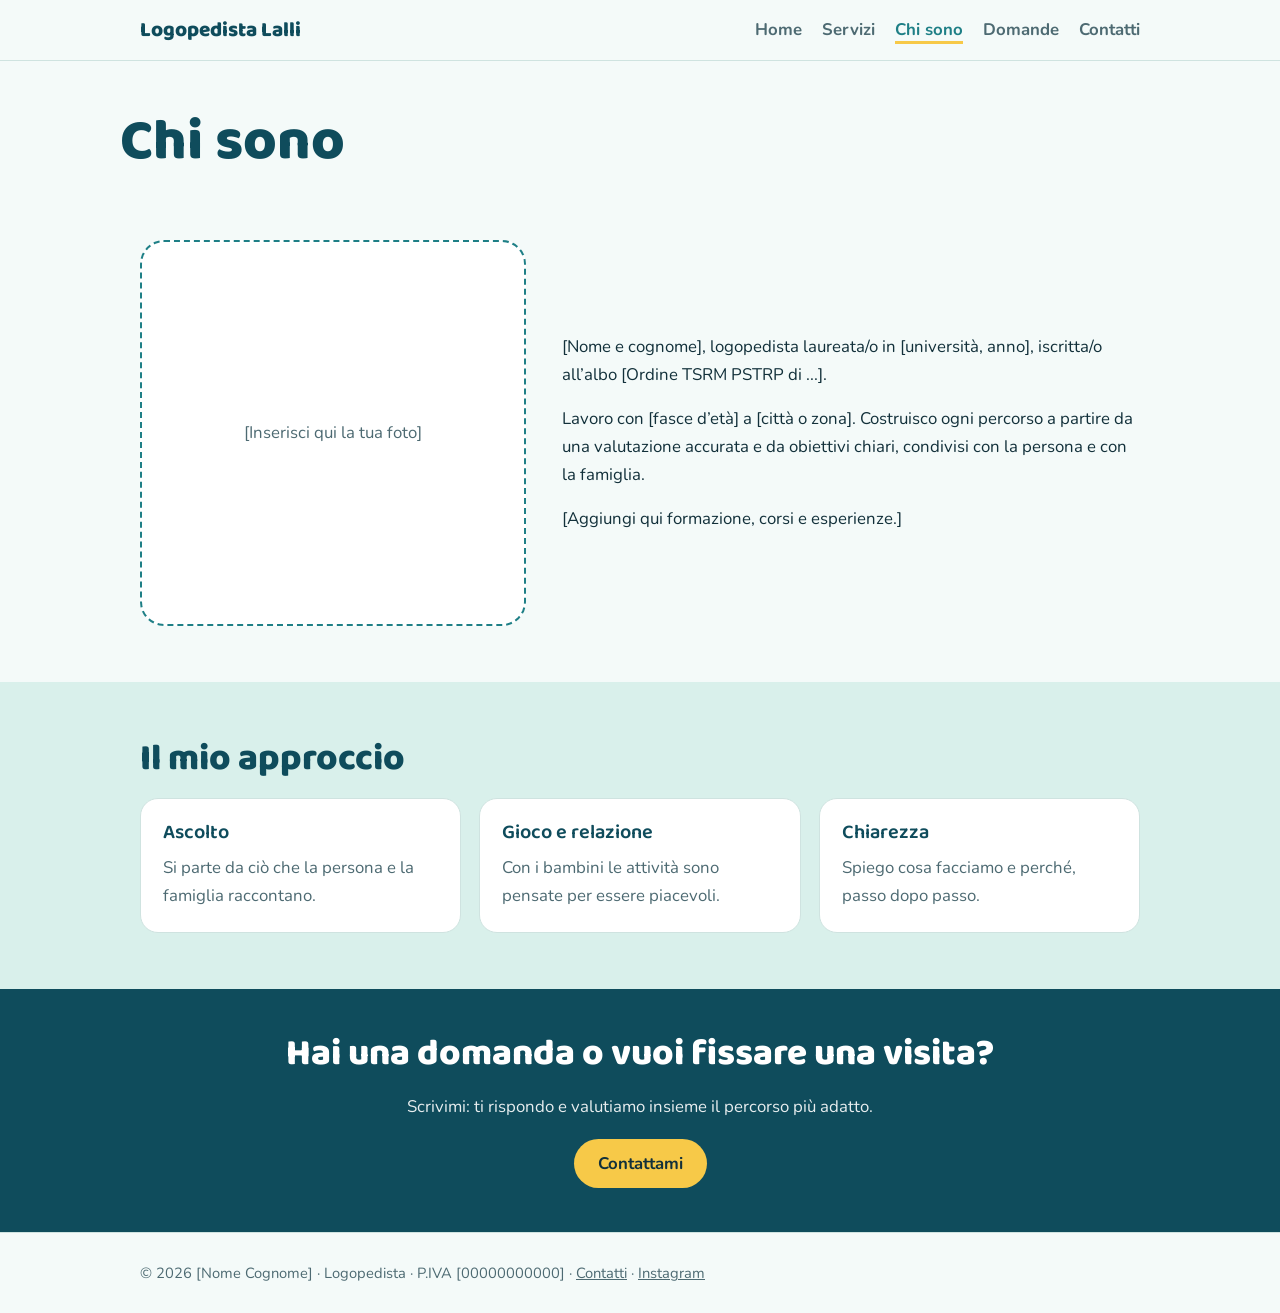
==== chi-sono.html @ b31ea527 "Add files via upload" ====
<!DOCTYPE html>
<html lang="it">
<head>
<meta charset="utf-8">
<meta name="viewport" content="width=device-width, initial-scale=1, viewport-fit=cover">
<title>Chi sono · Logopedista Lalli</title>
<meta name="description" content="Formazione e approccio della logopedista.">
<link rel="stylesheet" href="https://fonts.googleapis.com/css2?family=Baloo+2:wght@600;800&family=Nunito:wght@400;600;700&display=swap">
<link rel="stylesheet" href="style.css">
</head>
<body>
<header>
  <div class="wrap">
    <nav aria-label="Principale">
      <a class="logo" href="index.html">Logopedista Lalli</a>
      <button class="menu" id="menuBtn" aria-expanded="false" aria-controls="menu">Menu</button>
      <ul id="menu"><li><a href="index.html">Home</a></li><li><a href="servizi.html">Servizi</a></li><li><a href="chi-sono.html" class="active" aria-current="page">Chi sono</a></li><li><a href="faq.html">Domande</a></li><li><a href="contatti.html">Contatti</a></li></ul>
    </nav>
  </div>
</header>
<main>
<div class="wrap page-head"><h1>Chi sono</h1></div>
<section style="padding-top:8px"><div class="wrap about">
  <div class="photo">[Inserisci qui la tua foto]</div>
  <div>
    <p>[Nome e cognome], logopedista laureata/o in [università, anno], iscritta/o all’albo [Ordine TSRM PSTRP di ...].</p>
    <p>Lavoro con [fasce d’età] a [città o zona]. Costruisco ogni percorso a partire da una valutazione accurata e da obiettivi chiari, condivisi con la persona e con la famiglia.</p>
    <p>[Aggiungi qui formazione, corsi e esperienze.]</p>
  </div>
</div></section>
<section class="alt"><div class="wrap">
  <h2>Il mio approccio</h2>
  <div class="grid">
    <article class="card"><h3>Ascolto</h3><p>Si parte da ciò che la persona e la famiglia raccontano.</p></article>
    <article class="card"><h3>Gioco e relazione</h3><p>Con i bambini le attività sono pensate per essere piacevoli.</p></article>
    <article class="card"><h3>Chiarezza</h3><p>Spiego cosa facciamo e perché, passo dopo passo.</p></article>
  </div>
</div></section>
<section class="cta-band"><div class="wrap"><h2>Hai una domanda o vuoi fissare una visita?</h2><p>Scrivimi: ti rispondo e valutiamo insieme il percorso più adatto.</p><a class="btn" href="contatti.html">Contattami</a></div></section>
</main>
<footer><div class="wrap">© <span id="y"></span> [Nome Cognome] · Logopedista · P.IVA [00000000000] · <a href="contatti.html">Contatti</a> · <a href="https://www.instagram.com/logopedistalalli/" target="_blank" rel="noopener">Instagram</a></div></footer>
<script src="script.js" defer></script>
</body>
</html>
---- style.css ----
:root{
  --bg:#F4FAF9; --surface:#FFFFFF; --ink:#12303A; --muted:#4D6A72;
  --teal:#1E7F86; --teal-d:#0F4C5C; --sun:#F7C948; --mint:#D9F0EB; --line:#CFE3E0;
  --head:"Baloo 2","Trebuchet MS",sans-serif; --body:"Nunito","Segoe UI",sans-serif;
  box-sizing:border-box; padding-top:env(safe-area-inset-top,0px); padding-bottom:env(safe-area-inset-bottom,0px);
}
@media (prefers-color-scheme:dark){
  :root:not([data-theme="light"]){--bg:#0D2228;--surface:#143039;--ink:#E8F4F2;--muted:#9FBDC0;--teal:#5CC4C9;--teal-d:#E8F4F2;--mint:#17414A;--line:#245059}
}
:root[data-theme="dark"]{--bg:#0D2228;--surface:#143039;--ink:#E8F4F2;--muted:#9FBDC0;--teal:#5CC4C9;--teal-d:#E8F4F2;--mint:#17414A;--line:#245059}
*{box-sizing:border-box}
html{scroll-behavior:smooth;scroll-padding-top:70px}
body{margin:0;background:var(--bg);color:var(--ink);font:400 1.05rem/1.65 var(--body)}
a{color:inherit}
:focus-visible{outline:3px solid var(--sun);outline-offset:3px}
.wrap{max-width:1040px;margin:0 auto;padding:0 20px}
header{position:sticky;top:0;z-index:5;background:var(--bg);border-bottom:1px solid var(--line)}
nav{display:flex;align-items:center;justify-content:space-between;gap:12px;min-height:60px}
.logo{font:800 1.3rem var(--head);text-decoration:none;color:var(--teal-d)}
nav ul{display:flex;gap:20px;list-style:none;margin:0;padding:0}
nav ul a{text-decoration:none;font-weight:700;color:var(--muted)}
nav ul a:hover{color:var(--teal)}
.menu{display:none;background:none;border:2px solid var(--line);border-radius:10px;color:var(--ink);padding:6px 12px;font:700 .95rem var(--body)}
.hero{padding:56px 0 48px;display:grid;grid-template-columns:1.1fr .9fr;gap:32px;align-items:center}
h1,h2,h3{font-family:var(--head);line-height:1.15;color:var(--teal-d);margin:0 0 .5em}
h1{font-size:clamp(2.2rem,5.5vw,3.6rem);font-weight:800}
h2{font-size:clamp(1.7rem,3.5vw,2.3rem);font-weight:800}
h3{font-size:1.25rem;font-weight:600}
.lead{color:var(--muted);font-size:1.15rem;max-width:34em}
.btn{display:inline-block;background:var(--sun);color:#12303A;font:700 1.05rem var(--body);padding:13px 24px;border-radius:999px;text-decoration:none;border:0;cursor:pointer}
.btn:hover{filter:brightness(.95)}
.btn.ghost{background:transparent;border:2px solid var(--teal);color:var(--teal);margin-left:10px}
.bubbles{position:relative;height:340px}
.b{position:absolute;display:grid;place-items:center;font:800 2.4rem var(--head);border-radius:50% 50% 50% 8px;color:var(--teal-d)}
.b1{width:170px;height:150px;background:var(--sun);top:10px;left:8%;color:#12303A;font-size:3.6rem;animation:pop .7s ease-out both}
.b2{width:130px;height:118px;background:var(--mint);top:150px;right:6%;border-radius:50% 50% 8px 50%}
.b3{width:110px;height:100px;background:var(--teal);color:#fff;bottom:0;left:22%}
.b4{width:70px;height:64px;background:var(--surface);border:2px solid var(--line);top:0;right:20%;font-size:1.3rem}
@keyframes pop{from{transform:scale(.4);opacity:0}to{transform:none;opacity:1}}
section{padding:56px 0}
.alt{background:var(--mint)}
.grid{display:grid;grid-template-columns:repeat(auto-fit,minmax(240px,1fr));gap:18px}
.card{background:var(--surface);border:1px solid var(--line);border-radius:18px;padding:22px}
.card p{margin:0;color:var(--muted)}
.about{display:grid;grid-template-columns:.8fr 1.2fr;gap:36px;align-items:center}
.photo{aspect-ratio:1;border-radius:24px;background:var(--surface);border:2px dashed var(--teal);display:grid;place-items:center;text-align:center;color:var(--muted);padding:20px}
details{background:var(--surface);border:1px solid var(--line);border-radius:14px;padding:14px 18px;margin-bottom:10px}
summary{cursor:pointer;font-weight:700}
details p{margin:.6em 0 0;color:var(--muted)}
.contact{display:grid;grid-template-columns:1fr 1fr;gap:36px}
form{display:grid;gap:12px}
label{font-weight:700;font-size:.95rem}
input,textarea,select{width:100%;font:inherit;color:var(--ink);background:var(--surface);border:2px solid var(--line);border-radius:12px;padding:11px 14px}
textarea{min-height:120px;resize:vertical}
.info p{margin:.2em 0 1em}
#msg{font-weight:700;color:var(--teal)}
footer{padding:28px 0;border-top:1px solid var(--line);color:var(--muted);font-size:.92rem}
@media (max-width:760px){
  .hero,.about,.contact{grid-template-columns:1fr}
  .bubbles{height:260px;order:-1}
  .menu{display:block}
  nav ul{display:none;position:absolute;top:60px;left:0;right:0;flex-direction:column;background:var(--bg);padding:14px 20px;border-bottom:1px solid var(--line)}
  nav ul.open{display:flex}
  .btn.ghost{margin:10px 0 0}
}
@media (prefers-reduced-motion:reduce){*{animation:none!important;scroll-behavior:auto!important}}

/* ---- Multipagina ---- */
nav ul a.active{color:var(--teal);border-bottom:3px solid var(--sun)}
.page-head{padding:48px 0 28px}
.page-head p{color:var(--muted);font-size:1.15rem;max-width:36em;margin:0}
.cta-band{background:var(--teal-d);color:#fff;text-align:center;padding:44px 0}
.cta-band h2{color:#fff}
.cta-band p{margin:0 0 18px;opacity:.9}
@media (prefers-color-scheme:dark){:root:not([data-theme="light"]) .cta-band{background:var(--mint)}:root:not([data-theme="light"]) .cta-band h2,:root:not([data-theme="light"]) .cta-band p{color:var(--ink)}}
.service{display:grid;grid-template-columns:200px 1fr;gap:24px;padding:26px 0;border-bottom:1px solid var(--line)}
.service:last-of-type{border-bottom:0}
.service h2{font-size:1.5rem;margin:0}
.service ul{margin:.6em 0 0;padding-left:1.2em;color:var(--muted)}
@media (max-width:760px){.service{grid-template-columns:1fr;gap:8px}}
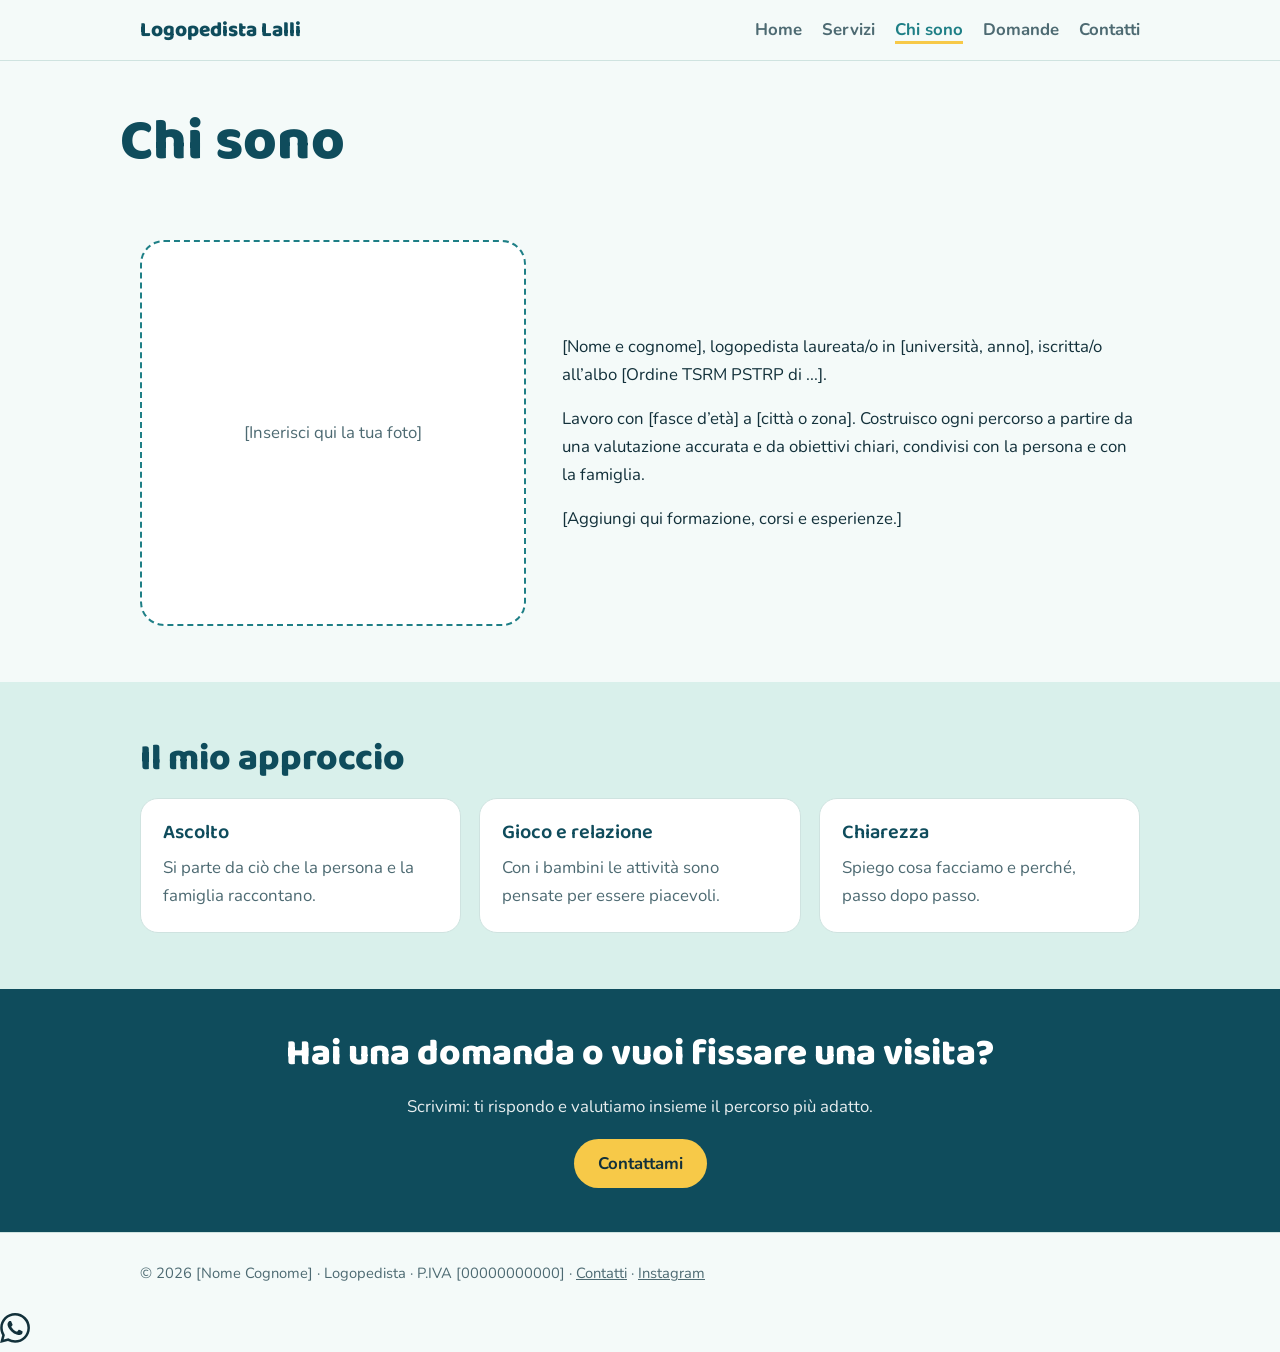
==== commit a3a8ba9e: "Update chi-sono.html" ====
--- a/chi-sono.html
+++ b/chi-sono.html
@@ -39,6 +39,7 @@
 <section class="cta-band"><div class="wrap"><h2>Hai una domanda o vuoi fissare una visita?</h2><p>Scrivimi: ti rispondo e valutiamo insieme il percorso più adatto.</p><a class="btn" href="contatti.html">Contattami</a></div></section>
 </main>
 <footer><div class="wrap">© <span id="y"></span> [Nome Cognome] · Logopedista · P.IVA [00000000000] · <a href="contatti.html">Contatti</a> · <a href="https://www.instagram.com/logopedistalalli/" target="_blank" rel="noopener">Instagram</a></div></footer>
+<a class="wa-float" href="https://wa.me/393661211086?text=Buongiorno%2C%20vorrei%20avere%20informazioni%20e%20fissare%20una%20prima%20visita%20logopedica.%20Grazie." target="_blank" rel="noopener" aria-label="Scrivimi su WhatsApp"><svg viewBox="0 0 24 24" width="30" height="30" aria-hidden="true" fill="currentColor"><path d="M17.472 14.382c-.297-.149-1.758-.867-2.03-.967-.273-.099-.471-.148-.67.15-.197.297-.767.966-.94 1.164-.173.199-.347.223-.644.075-.297-.15-1.255-.463-2.39-1.475-.883-.788-1.48-1.761-1.653-2.059-.173-.297-.018-.458.13-.606.134-.133.298-.347.446-.52.149-.174.198-.298.298-.497.099-.198.05-.371-.025-.52-.075-.149-.669-1.612-.916-2.207-.242-.579-.487-.5-.669-.51-.173-.008-.371-.01-.57-.01-.198 0-.52.074-.792.372-.272.297-1.04 1.016-1.04 2.479 0 1.462 1.065 2.875 1.213 3.074.149.198 2.096 3.2 5.077 4.487.709.306 1.262.489 1.694.625.712.227 1.36.195 1.871.118.571-.085 1.758-.719 2.006-1.413.248-.694.248-1.289.173-1.413-.074-.124-.272-.198-.57-.347m-5.421 7.403h-.004a9.87 9.87 0 01-5.031-1.378l-.361-.214-3.741.982.998-3.648-.235-.374a9.86 9.86 0 01-1.51-5.26c.001-5.45 4.436-9.884 9.888-9.884 2.64 0 5.122 1.03 6.988 2.898a9.825 9.825 0 012.893 6.994c-.003 5.45-4.437 9.884-9.885 9.884m8.413-18.297A11.815 11.815 0 0012.05 0C5.495 0 .16 5.335.157 11.892c0 2.096.547 4.142 1.588 5.945L.057 24l6.305-1.654a11.882 11.882 0 005.683 1.448h.005c6.554 0 11.89-5.335 11.893-11.893a11.821 11.821 0 00-3.48-8.413Z"/></svg></a>
 <script src="script.js" defer></script>
 </body>
 </html>
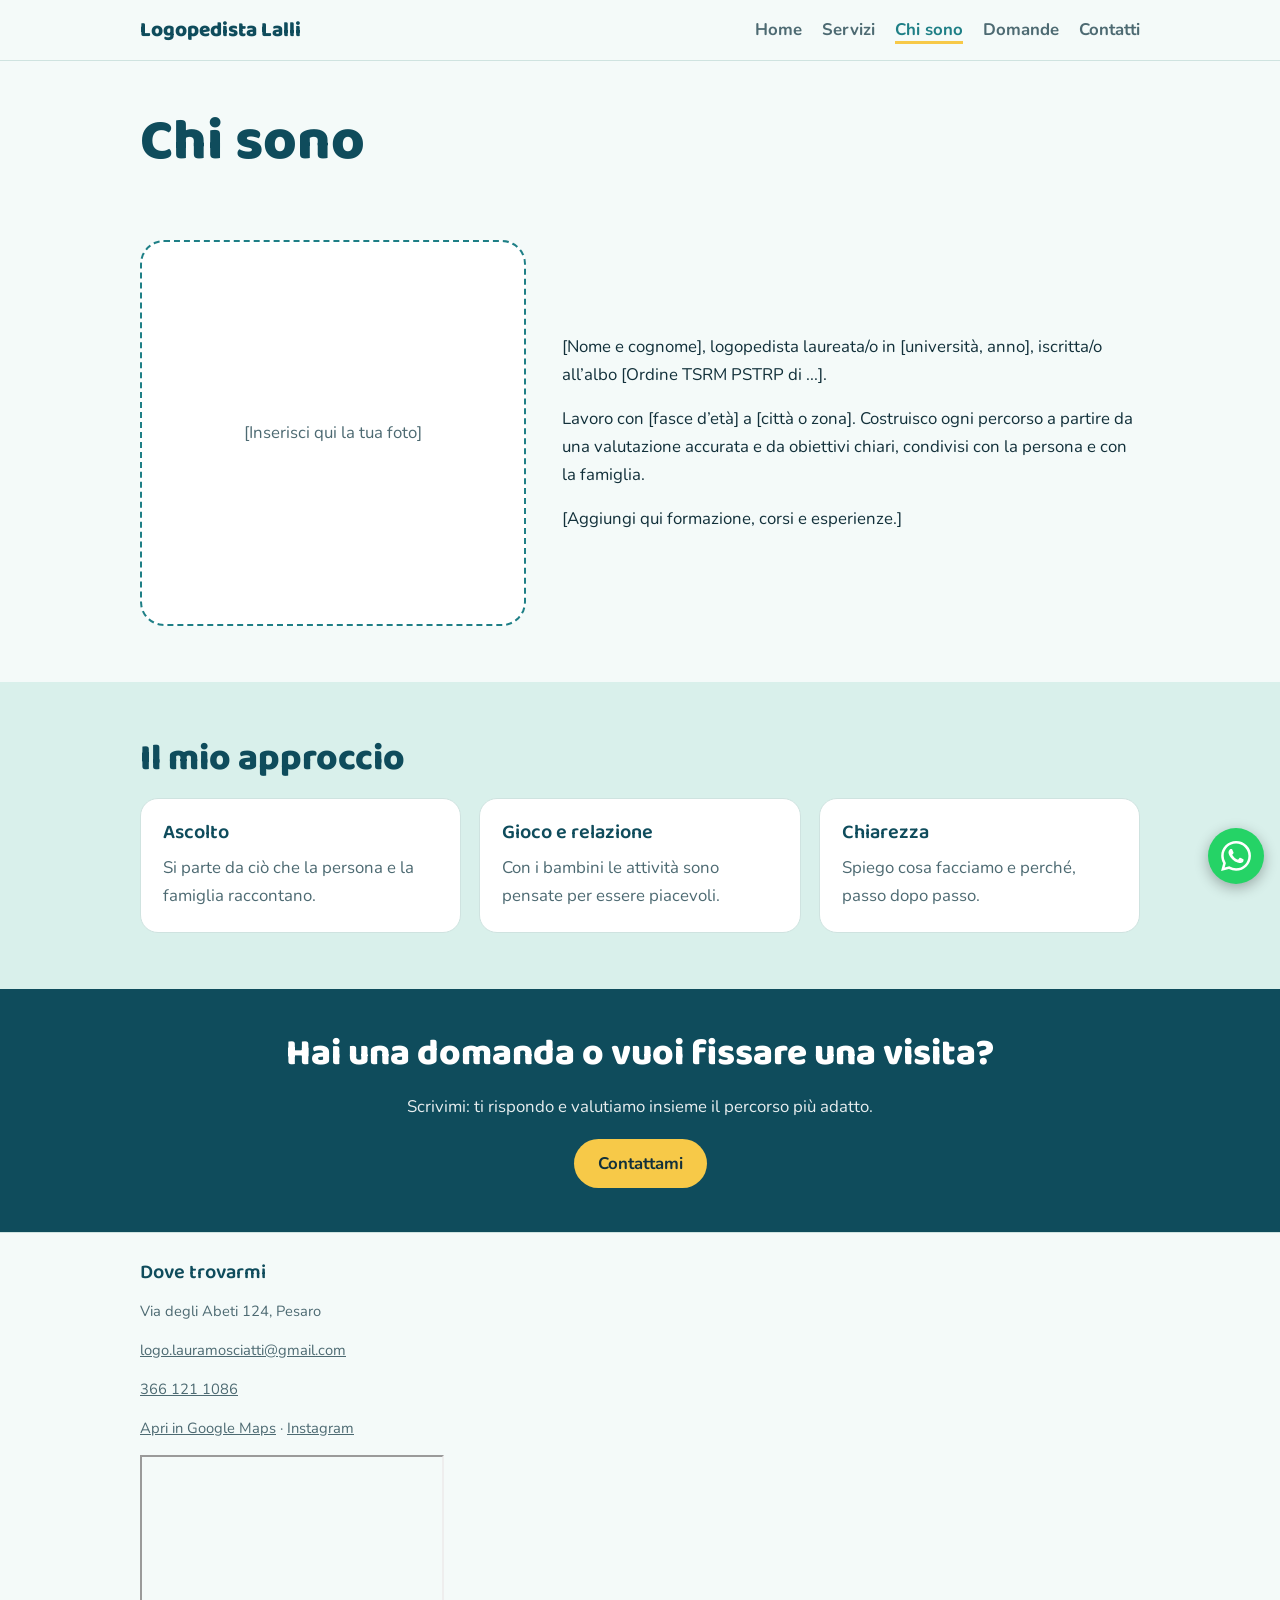
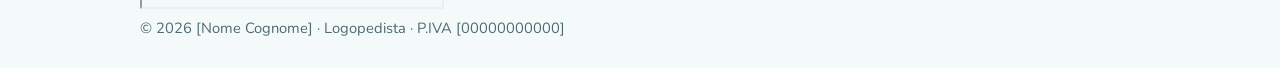
==== commit 7d7297d9: "Update chi-sono.html" ====
--- a/chi-sono.html
+++ b/chi-sono.html
@@ -38,7 +38,21 @@
 </div></section>
 <section class="cta-band"><div class="wrap"><h2>Hai una domanda o vuoi fissare una visita?</h2><p>Scrivimi: ti rispondo e valutiamo insieme il percorso più adatto.</p><a class="btn" href="contatti.html">Contattami</a></div></section>
 </main>
-<footer><div class="wrap">© <span id="y"></span> [Nome Cognome] · Logopedista · P.IVA [00000000000] · <a href="contatti.html">Contatti</a> · <a href="https://www.instagram.com/logopedistalalli/" target="_blank" rel="noopener">Instagram</a></div></footer>
+<footer>
+  <div class="wrap">
+    <div class="foot">
+      <div>
+        <h3>Dove trovarmi</h3>
+        <p>Via degli Abeti 124, Pesaro</p>
+        <p><a href="mailto:logo.lauramosciatti@gmail.com">logo.lauramosciatti@gmail.com</a></p>
+        <p><a href="tel:+393661211086">366 121 1086</a></p>
+        <p><a href="https://www.google.com/maps/search/?api=1&amp;query=Via+degli+Abeti+124+Pesaro" target="_blank" rel="noopener">Apri in Google Maps</a> · <a href="https://www.instagram.com/logopedistalalli/" target="_blank" rel="noopener">Instagram</a></p>
+      </div>
+      <iframe title="Mappa: Via degli Abeti 124, Pesaro" src="https://www.google.com/maps?q=Via+degli+Abeti+124,+Pesaro&amp;output=embed" loading="lazy" referrerpolicy="no-referrer-when-downgrade" allowfullscreen></iframe>
+    </div>
+    <div class="foot-bottom">© <span id="y"></span> [Nome Cognome] · Logopedista · P.IVA [00000000000]</div>
+  </div>
+</footer>
 <a class="wa-float" href="https://wa.me/393661211086?text=Buongiorno%2C%20vorrei%20avere%20informazioni%20e%20fissare%20una%20prima%20visita%20logopedica.%20Grazie." target="_blank" rel="noopener" aria-label="Scrivimi su WhatsApp"><svg viewBox="0 0 24 24" width="30" height="30" aria-hidden="true" fill="currentColor"><path d="M17.472 14.382c-.297-.149-1.758-.867-2.03-.967-.273-.099-.471-.148-.67.15-.197.297-.767.966-.94 1.164-.173.199-.347.223-.644.075-.297-.15-1.255-.463-2.39-1.475-.883-.788-1.48-1.761-1.653-2.059-.173-.297-.018-.458.13-.606.134-.133.298-.347.446-.52.149-.174.198-.298.298-.497.099-.198.05-.371-.025-.52-.075-.149-.669-1.612-.916-2.207-.242-.579-.487-.5-.669-.51-.173-.008-.371-.01-.57-.01-.198 0-.52.074-.792.372-.272.297-1.04 1.016-1.04 2.479 0 1.462 1.065 2.875 1.213 3.074.149.198 2.096 3.2 5.077 4.487.709.306 1.262.489 1.694.625.712.227 1.36.195 1.871.118.571-.085 1.758-.719 2.006-1.413.248-.694.248-1.289.173-1.413-.074-.124-.272-.198-.57-.347m-5.421 7.403h-.004a9.87 9.87 0 01-5.031-1.378l-.361-.214-3.741.982.998-3.648-.235-.374a9.86 9.86 0 01-1.51-5.26c.001-5.45 4.436-9.884 9.888-9.884 2.64 0 5.122 1.03 6.988 2.898a9.825 9.825 0 012.893 6.994c-.003 5.45-4.437 9.884-9.885 9.884m8.413-18.297A11.815 11.815 0 0012.05 0C5.495 0 .16 5.335.157 11.892c0 2.096.547 4.142 1.588 5.945L.057 24l6.305-1.654a11.882 11.882 0 005.683 1.448h.005c6.554 0 11.89-5.335 11.893-11.893a11.821 11.821 0 00-3.48-8.413Z"/></svg></a>
 <script src="script.js" defer></script>
 </body>
--- a/style.css
+++ b/style.css
@@ -67,7 +67,7 @@
 
 /* ---- Multipagina ---- */
 nav ul a.active{color:var(--teal);border-bottom:3px solid var(--sun)}
-.page-head{padding:48px 0 28px}
+.page-head{padding-top:48px;padding-bottom:28px}
 .page-head p{color:var(--muted);font-size:1.15rem;max-width:36em;margin:0}
 .cta-band{background:var(--teal-d);color:#fff;text-align:center;padding:44px 0}
 .cta-band h2{color:#fff}
@@ -78,3 +78,41 @@
 .service h2{font-size:1.5rem;margin:0}
 .service ul{margin:.6em 0 0;padding-left:1.2em;color:var(--muted)}
 @media (max-width:760px){.service{grid-template-columns:1fr;gap:8px}}
+
+/* ---- Pulsante WhatsApp fisso ---- */
+.wa-float{position:fixed;right:18px;bottom:calc(18px + env(safe-area-inset-bottom,0px));z-index:20;width:58px;height:58px;border-radius:50%;background:#25D366;color:#fff;display:grid;place-items:center;box-shadow:0 4px 14px rgba(0,0,0,.3);text-decoration:none;animation:waPulse 2.4s infinite}
+.wa-float:hover{background:#1ebe5b}
+@keyframes waPulse{0%{box-shadow:0 4px 14px rgba(0,0,0,.3),0 0 0 0 rgba(37,211,102,.55)}70%{box-shadow:0 4px 14px rgba(0,0,0,.3),0 0 0 16px rgba(37,211,102,0)}100%{box-shadow:0 4px 14px rgba(0,0,0,.3),0 0 0 0 rgba(37,211,102,0)}}
+
+.wa-float.wa-follow{bottom:auto}
+
+/* ---- Ottimizzazione smartphone ---- */
+html,body{overflow-x:hidden}
+img,svg{max-width:100%}
+@media (max-width:760px){
+  body{font-size:1rem}
+  .wrap{padding:0 16px}
+  .hero{padding:28px 0 24px;gap:18px}
+  .bubbles{height:200px}
+  .b1{width:120px;height:106px;font-size:2.6rem}
+  .b2{width:92px;height:84px;top:104px;font-size:1.8rem}
+  .b3{width:80px;height:72px;font-size:1.8rem}
+  .b4{width:54px;height:50px}
+  section{padding:36px 0}
+  .page-head{padding-top:28px;padding-bottom:16px}
+  .page-head p,.lead{font-size:1.05rem}
+  .btn{display:block;text-align:center;width:100%;padding:14px 20px}
+  .btn.ghost{margin:10px 0 0}
+  nav ul a{display:block;padding:10px 0;font-size:1.1rem}
+  .menu{padding:10px 16px}
+  .card{padding:18px}
+  .photo{max-width:320px;margin:0 auto}
+  input,textarea,select{font-size:16px}
+  .cta-band{padding:32px 0}
+  footer{padding-bottom:84px}
+}
+@media (max-width:480px){
+  h1{font-size:2rem}
+  .wa-float{width:52px;height:52px;right:12px}
+  .wa-float svg{width:26px;height:26px}
+}
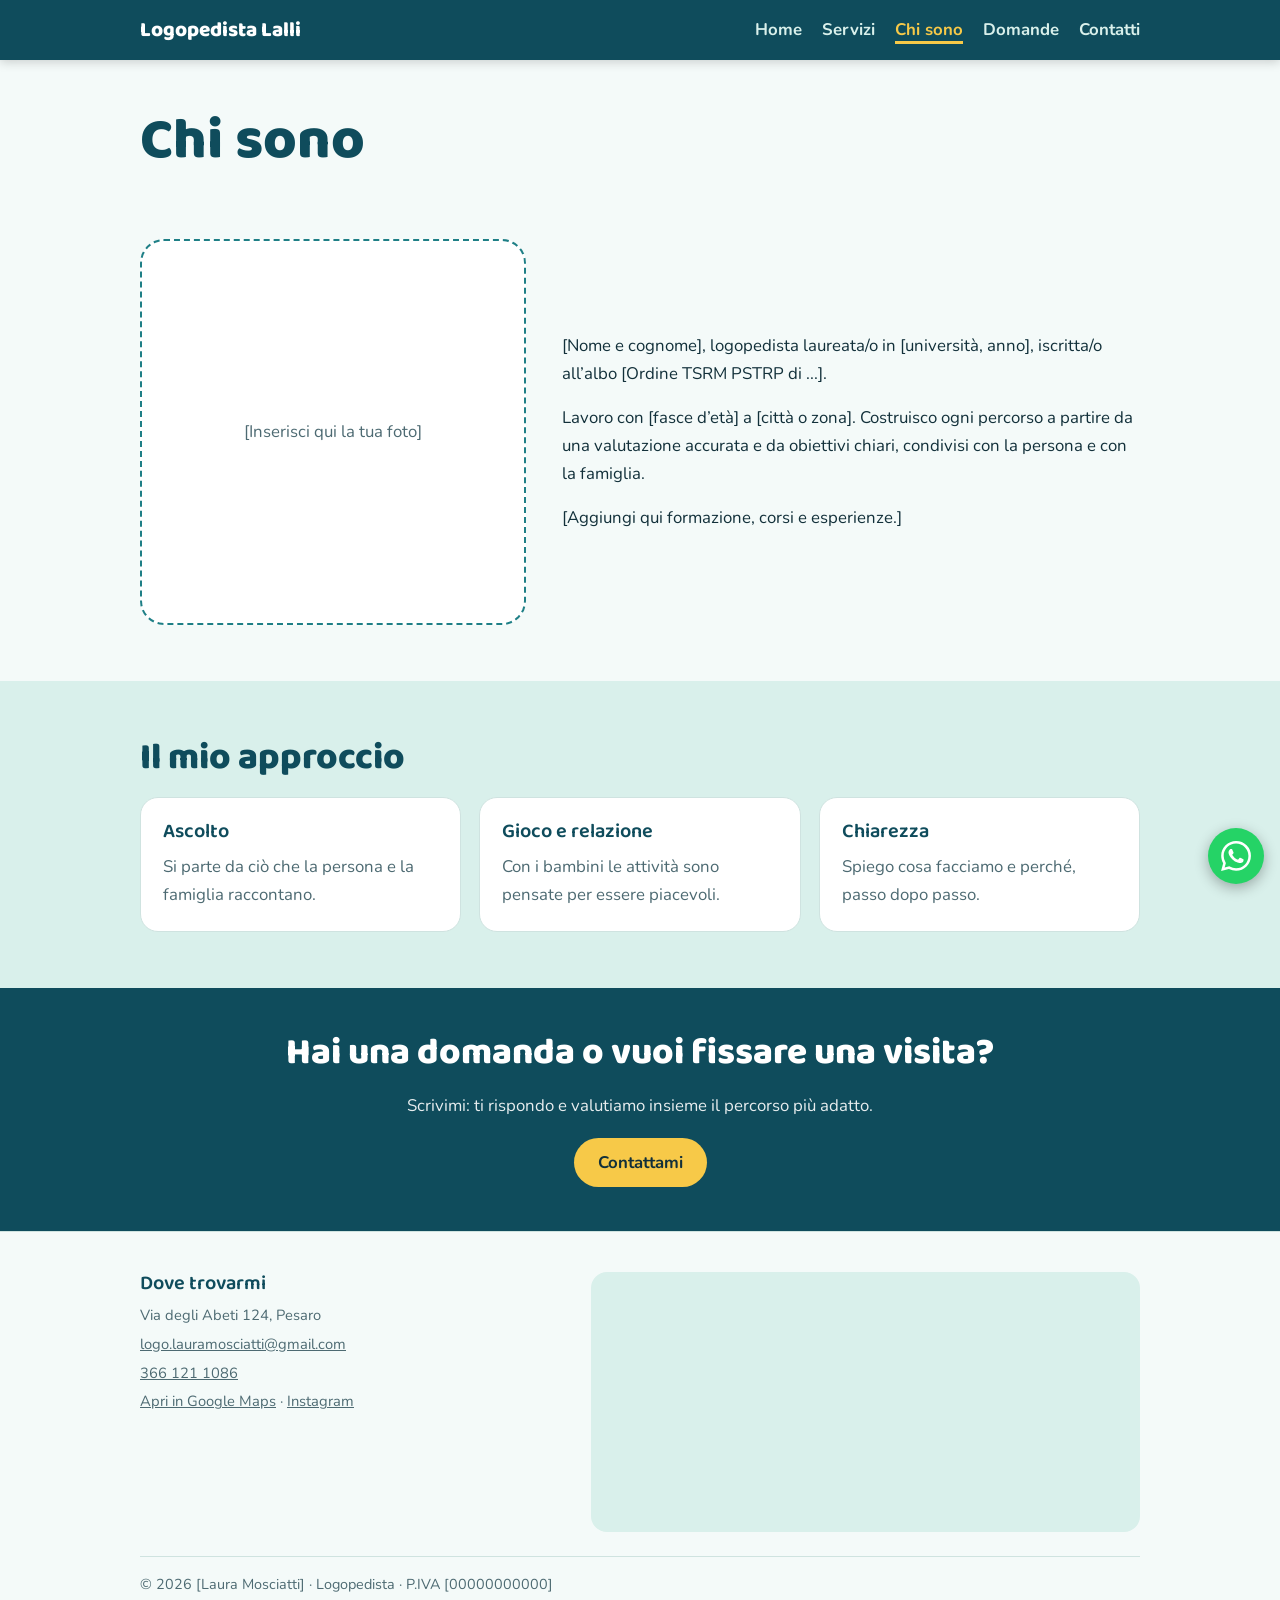
==== commit 79772fce: "Update chi-sono.html" ====
--- a/chi-sono.html
+++ b/chi-sono.html
@@ -50,7 +50,7 @@
       </div>
       <iframe title="Mappa: Via degli Abeti 124, Pesaro" src="https://www.google.com/maps?q=Via+degli+Abeti+124,+Pesaro&amp;output=embed" loading="lazy" referrerpolicy="no-referrer-when-downgrade" allowfullscreen></iframe>
     </div>
-    <div class="foot-bottom">© <span id="y"></span> [Nome Cognome] · Logopedista · P.IVA [00000000000]</div>
+    <div class="foot-bottom">© <span id="y"></span> [Laura Mosciatti] · Logopedista · P.IVA [00000000000]</div>
   </div>
 </footer>
 <a class="wa-float" href="https://wa.me/393661211086?text=Buongiorno%2C%20vorrei%20avere%20informazioni%20e%20fissare%20una%20prima%20visita%20logopedica.%20Grazie." target="_blank" rel="noopener" aria-label="Scrivimi su WhatsApp"><svg viewBox="0 0 24 24" width="30" height="30" aria-hidden="true" fill="currentColor"><path d="M17.472 14.382c-.297-.149-1.758-.867-2.03-.967-.273-.099-.471-.148-.67.15-.197.297-.767.966-.94 1.164-.173.199-.347.223-.644.075-.297-.15-1.255-.463-2.39-1.475-.883-.788-1.48-1.761-1.653-2.059-.173-.297-.018-.458.13-.606.134-.133.298-.347.446-.52.149-.174.198-.298.298-.497.099-.198.05-.371-.025-.52-.075-.149-.669-1.612-.916-2.207-.242-.579-.487-.5-.669-.51-.173-.008-.371-.01-.57-.01-.198 0-.52.074-.792.372-.272.297-1.04 1.016-1.04 2.479 0 1.462 1.065 2.875 1.213 3.074.149.198 2.096 3.2 5.077 4.487.709.306 1.262.489 1.694.625.712.227 1.36.195 1.871.118.571-.085 1.758-.719 2.006-1.413.248-.694.248-1.289.173-1.413-.074-.124-.272-.198-.57-.347m-5.421 7.403h-.004a9.87 9.87 0 01-5.031-1.378l-.361-.214-3.741.982.998-3.648-.235-.374a9.86 9.86 0 01-1.51-5.26c.001-5.45 4.436-9.884 9.888-9.884 2.64 0 5.122 1.03 6.988 2.898a9.825 9.825 0 012.893 6.994c-.003 5.45-4.437 9.884-9.885 9.884m8.413-18.297A11.815 11.815 0 0012.05 0C5.495 0 .16 5.335.157 11.892c0 2.096.547 4.142 1.588 5.945L.057 24l6.305-1.654a11.882 11.882 0 005.683 1.448h.005c6.554 0 11.89-5.335 11.893-11.893a11.821 11.821 0 00-3.48-8.413Z"/></svg></a>
--- a/style.css
+++ b/style.css
@@ -21,7 +21,7 @@
 nav ul a{text-decoration:none;font-weight:700;color:var(--muted)}
 nav ul a:hover{color:var(--teal)}
 .menu{display:none;background:none;border:2px solid var(--line);border-radius:10px;color:var(--ink);padding:6px 12px;font:700 .95rem var(--body)}
-.hero{padding:56px 0 48px;display:grid;grid-template-columns:1.1fr .9fr;gap:32px;align-items:center}
+.hero{padding-top:56px;padding-bottom:48px;display:grid;grid-template-columns:1.1fr .9fr;gap:32px;align-items:center}
 h1,h2,h3{font-family:var(--head);line-height:1.15;color:var(--teal-d);margin:0 0 .5em}
 h1{font-size:clamp(2.2rem,5.5vw,3.6rem);font-weight:800}
 h2{font-size:clamp(1.7rem,3.5vw,2.3rem);font-weight:800}
@@ -92,7 +92,7 @@
 @media (max-width:760px){
   body{font-size:1rem}
   .wrap{padding:0 16px}
-  .hero{padding:28px 0 24px;gap:18px}
+  .hero{padding-top:28px;padding-bottom:24px;gap:18px}
   .bubbles{height:200px}
   .b1{width:120px;height:106px;font-size:2.6rem}
   .b2{width:92px;height:84px;top:104px;font-size:1.8rem}
@@ -116,3 +116,25 @@
   .wa-float{width:52px;height:52px;right:12px}
   .wa-float svg{width:26px;height:26px}
 }
+
+/* ---- Header colorato ---- */
+header{background:#0F4C5C;border-bottom:0;box-shadow:0 2px 10px rgba(0,0,0,.18)}
+.logo{color:#fff}
+nav ul a{color:#D9F0EB}
+nav ul a:hover{color:#fff}
+nav ul a.active{color:#F7C948;border-bottom-color:#F7C948}
+.menu{color:#fff;border-color:rgba(255,255,255,.45)}
+@media (max-width:760px){
+  nav ul{background:#0F4C5C;border-bottom:0;box-shadow:0 8px 14px rgba(0,0,0,.2)}
+  nav ul a,nav ul a:hover{color:#fff}
+  nav ul a.active{color:#F7C948}
+}
+
+/* ---- Footer con mappa ---- */
+footer{padding:40px 0 28px}
+.foot{display:grid;grid-template-columns:1fr 1.3fr;gap:28px;align-items:start}
+.foot h3{margin-bottom:.4em}
+.foot p{margin:.3em 0}
+.foot iframe{width:100%;height:260px;border:0;border-radius:16px;background:var(--mint)}
+.foot-bottom{margin-top:24px;padding-top:16px;border-top:1px solid var(--line);font-size:.9rem}
+@media (max-width:760px){.foot{grid-template-columns:1fr}.foot iframe{height:220px}}
